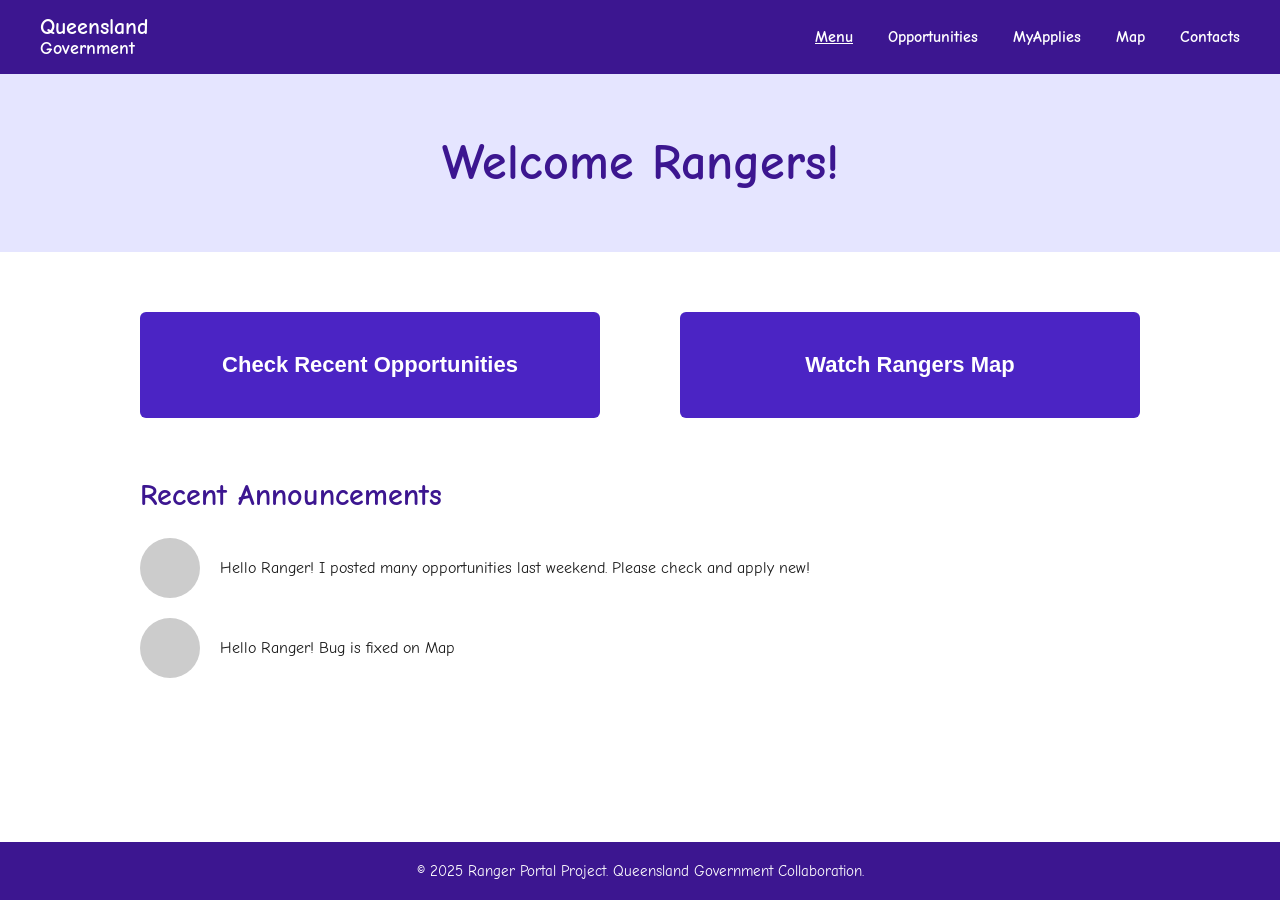
==== Indigenous_Land_and_Sea_Ranger/Josh_Frontend/index.html @ 1dcb97a1 "Created_Index_Page Josh_Frontend files" ====
<!DOCTYPE html>
<html lang="en">
<head>
    <meta charset="UTF-8">
    <meta name="viewport" content="width=device-width, initial-scale=1.0">
    <title>Welcome Rangers</title>
    <link rel="stylesheet" href="style.css">
    <link href="https://fonts.googleapis.com/css2?family=Comic+Neue:wght@400;700&display=swap" rel="stylesheet">
</head>
<body>

    <!-- Header -->
    <header>
        <div class="header-container">
            <div class="logo">
                <div class="logo-text">
                    <h1>Queensland</h1>
                    <h2>Government</h2>
                </div>
            </div>

            <nav>
                <ul>
                    <li><a href="#" class="active">Menu</a></li>
                    <li><a href="#">Opportunities</a></li>
                    <li><a href="#">MyApplies</a></li>
                    <li><a href="#">Map</a></li>
                    <li><a href="#">Contacts</a></li>
                </ul>
            </nav>
        </div>
    </header>

    <!-- Hero Section -->
    <section class="hero">
        <div class="hero-content">
            <h2>Welcome Rangers!</h2>
        </div>
    </section>

    <!-- Button Section -->
    <section class="buttons">
        <button>Check Recent Opportunities</button>
        <button>Watch Rangers Map</button>
    </section>

    <!-- Announcements Section -->
    <section class="announcements">
        <h3>Recent Announcements</h3>

        <div class="announcement">
            <div class="profile"></div>
            <p>Hello Ranger! I posted many opportunities last weekend. Please check and apply new!</p>
        </div>

        <div class="announcement">
            <div class="profile"></div>
            <p>Hello Ranger! Bug is fixed on Map</p>
        </div>
    </section>

    <!-- Footer -->
    <footer>
        <p>© 2025 Ranger Portal Project. Queensland Government Collaboration.</p>
    </footer>

</body>
</html>
---- Indigenous_Land_and_Sea_Ranger/Josh_Frontend/style.css ----
/* RESET & BASE */
* {
  margin: 0;
  padding: 0;
  box-sizing: border-box;
}

html, body {
  height: 100%;
  font-family: 'Comic Neue', sans-serif;
  background-color: #fff;
  color: #1a1a1a;
  display: flex;
  flex-direction: column;
}

/* HEADER */
header {
  background-color: #3c1690;
  color: white;
  padding: 15px 40px;
  display: flex;
  justify-content: space-between;
  align-items: center;
  flex-shrink: 0;
}

.header-container {
  width: 100%;
  display: flex;
  justify-content: space-between;
  align-items: center;
  max-width: 1300px;
  margin: 0 auto;
}

.logo-text h1 {
  font-size: 22px;
  line-height: 1.1;
}

.logo-text h2 {
  font-size: 18px;
  line-height: 1.1;
}

nav ul {
  list-style: none;
  display: flex;
  gap: 35px;
}

nav a {
  color: white;
  text-decoration: none;
  font-weight: bold;
  transition: 0.3s;
}

nav a:hover, nav a.active {
  text-decoration: underline;
}

/* MAIN LAYOUT */
main {
  flex: 1;
}

/* HERO SECTION */
.hero {
  background-color: #e5e5ff;
  text-align: center;
  padding: 60px 0;
}

.hero h2 {
  font-size: 50px;
  color: #3c1690;
  font-family: 'Comic Neue', cursive;
}

/* BUTTON SECTION */
.buttons {
  display: flex;
  justify-content: center;
  gap: 80px;
  margin: 60px auto;
  width: 80%;
  max-width: 1000px;
}

.buttons button {
  background-color: #4b24c4;
  color: white;
  border: none;
  padding: 40px 0;
  font-size: 22px;
  font-weight: bold;
  border-radius: 6px;
  cursor: pointer;
  flex: 1;
  transition: 0.3s;
  min-width: 280px;
}

.buttons button:hover {
  background-color: #2f1a8f;
}

/* ANNOUNCEMENTS */
.announcements {
  width: 80%;
  max-width: 1000px;
  margin: 0 auto 80px auto;
}

.announcements h3 {
  font-size: 30px;
  color: #3c1690;
  margin-bottom: 25px;
}

.announcement {
  display: flex;
  align-items: center;
  margin-bottom: 20px;
}

.profile {
  width: 60px;
  height: 60px;
  background-color: #ccc;
  border-radius: 50%;
  margin-right: 20px;
}

/* FOOTER */
footer {
  text-align: center;
  background-color: #3c1690;
  color: white;
  padding: 20px 0;
  font-size: 15px;
  margin-top: auto; /* keeps footer at bottom */
}
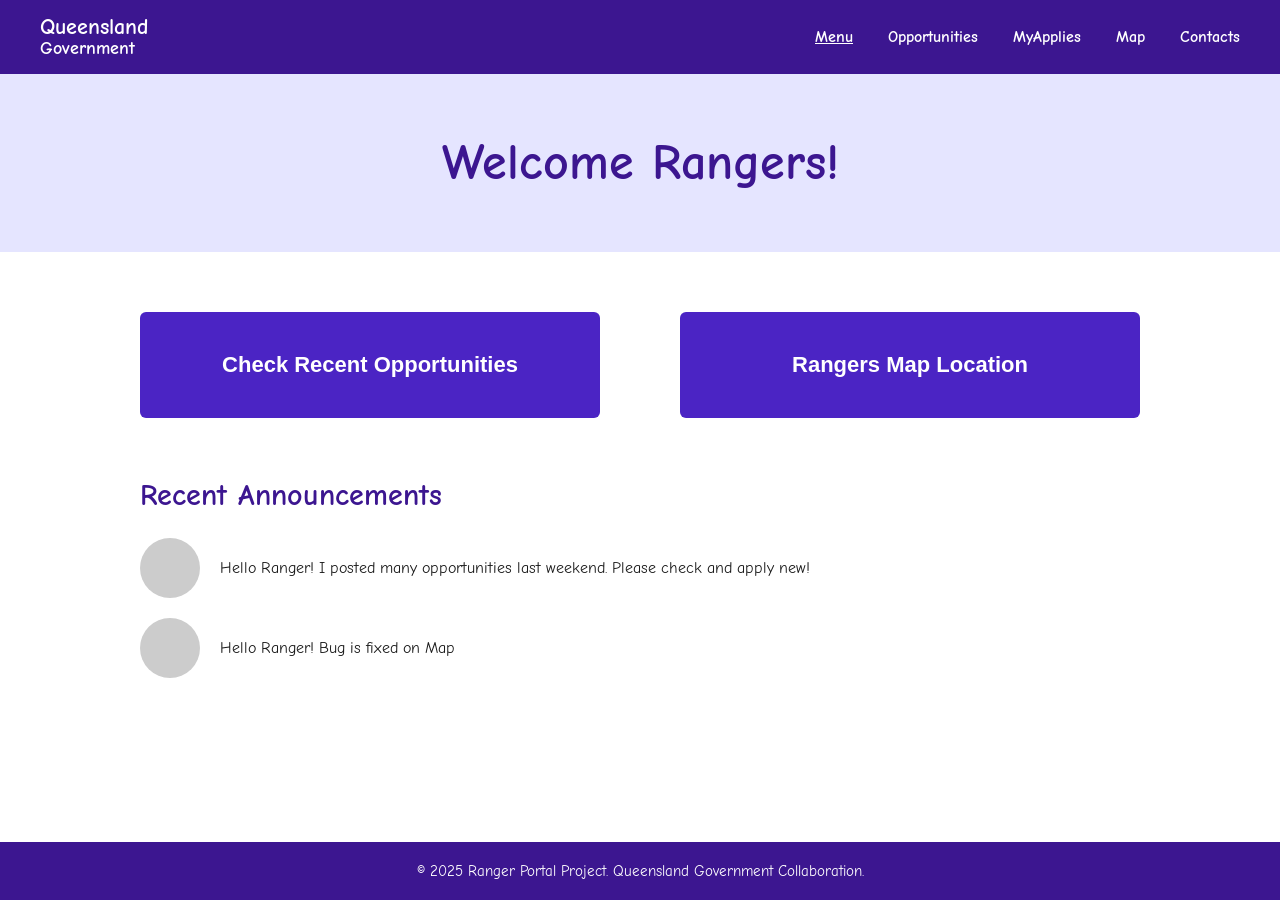
==== commit cf89ceed: "Contact_page" ====
--- a/Indigenous_Land_and_Sea_Ranger/Josh_Frontend/index.html
+++ b/Indigenous_Land_and_Sea_Ranger/Josh_Frontend/index.html
@@ -41,7 +41,7 @@
     <!-- Button Section -->
     <section class="buttons">
         <button>Check Recent Opportunities</button>
-        <button>Watch Rangers Map</button>
+        <button>Rangers Map Location</button>
     </section>
 
     <!-- Announcements Section -->
--- a/Indigenous_Land_and_Sea_Ranger/Josh_Frontend/style.css
+++ b/Indigenous_Land_and_Sea_Ranger/Josh_Frontend/style.css
@@ -143,3 +143,86 @@
   font-size: 15px;
   margin-top: auto; /* keeps footer at bottom */
 }
+
+/* CONTACT PAGE */
+.contact-main {
+  flex: 1;
+  display: flex;
+  justify-content: center;
+  align-items: center;
+  padding: 60px 20px;
+}
+
+.contact-section {
+  width: 80%;
+  max-width: 700px;
+  background-color: #f8f8ff;
+  border-radius: 8px;
+  box-shadow: 0 4px 10px rgba(0,0,0,0.1);
+  padding: 50px;
+  text-align: center;
+}
+
+.contact-section h2 {
+  color: #3c1690;
+  font-size: 36px;
+  margin-bottom: 10px;
+}
+
+.contact-section p {
+  color: #333;
+  font-size: 18px;
+  margin-bottom: 40px;
+}
+
+.contact-form {
+  display: flex;
+  flex-direction: column;
+  gap: 25px;
+}
+
+.form-group {
+  text-align: left;
+}
+
+.form-group label {
+  font-weight: bold;
+  color: #3c1690;
+  display: block;
+  margin-bottom: 8px;
+  font-size: 18px;
+}
+
+.form-group input,
+.form-group textarea {
+  width: 100%;
+  padding: 14px;
+  font-size: 16px;
+  border: 2px solid #ccc;
+  border-radius: 5px;
+  outline: none;
+  transition: border-color 0.3s;
+  font-family: 'Comic Neue', sans-serif;
+}
+
+.form-group input:focus,
+.form-group textarea:focus {
+  border-color: #3c1690;
+}
+
+.contact-btn {
+  background-color: #4b24c4;
+  color: white;
+  border: none;
+  border-radius: 6px;
+  padding: 15px;
+  font-size: 20px;
+  font-weight: bold;
+  cursor: pointer;
+  transition: 0.3s;
+}
+
+.contact-btn:hover {
+  background-color: #2f1a8f;
+}
+
